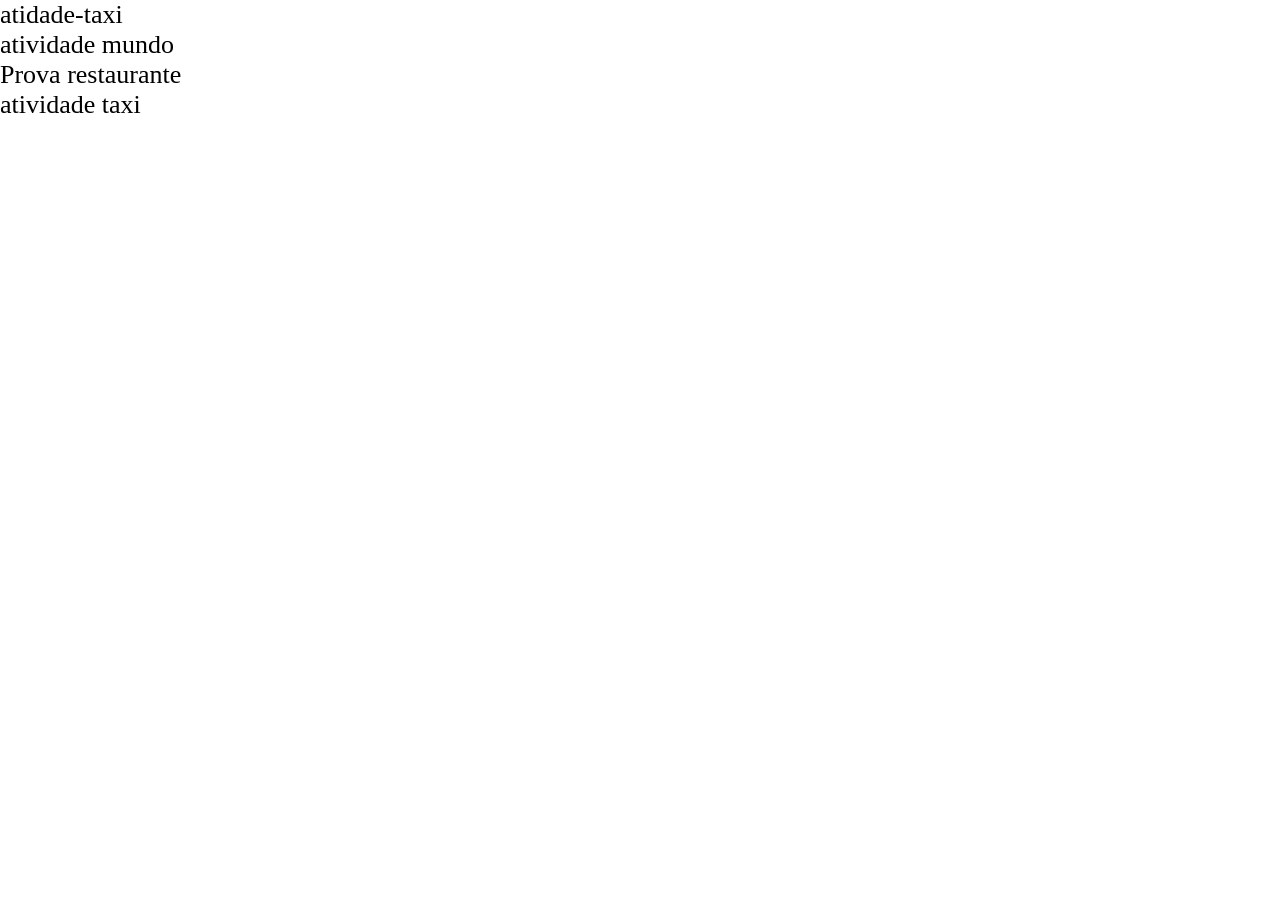
==== atividade-taxi/index.html @ b3e9ad49 "atividade-taxi" ====
<!DOCTYPE html>
<html lang="en">
<head>
    <meta charset="UTF-8">
        <meta name="viewport" content="width=device-width, initial-scale=1.0" />
        <link rel="stylesheet" href="css/reset.css">
        <link rel="stylesheet" href="css/stley.css">
    <title>projetos dev web</title>
</head>
<body>
    
    <main>
        <h1>atidade-taxi
        </h1>
        <ul>
            <li>
                <a href="mundo/">atividade mundo</a>
            </li>

            <li>
                <a href="prova-restaurante/">Prova restaurante</a>
            </li>

            <li>
                <a href=" atidade-taxi">atividade taxi</a>
            </li>

        </ul>
    </main>

</body>
</html>
---- atividade-taxi/css/stley.css ----
html {
  font-size: clamp(1rem, calc(0.5rem + 2vw), 1.625rem);
}
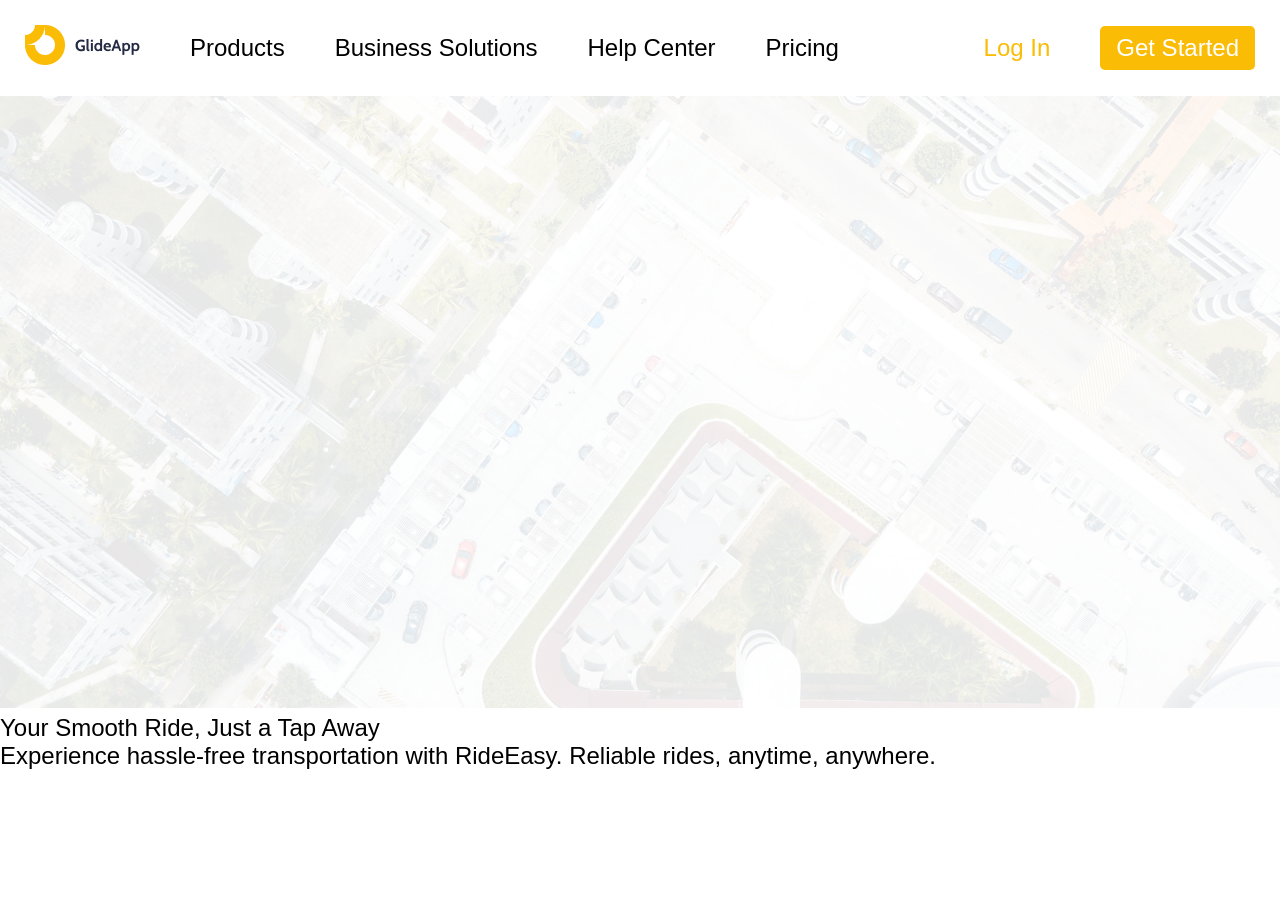
==== commit 880457be: "feat: atividade-taxi - topo" ====
--- a/atividade-taxi/index.html
+++ b/atividade-taxi/index.html
@@ -1,32 +1,83 @@
 <!DOCTYPE html>
 <html lang="en">
+
 <head>
     <meta charset="UTF-8">
-        <meta name="viewport" content="width=device-width, initial-scale=1.0" />
-        <link rel="stylesheet" href="css/reset.css">
-        <link rel="stylesheet" href="css/stley.css">
+    <meta name="viewport" content="width=device-width, initial-scale=1.0" />
+    <link rel="stylesheet" href="css/reset.css">
+    <link rel="stylesheet" href="css/stley.css">
     <title>projetos dev web</title>
 </head>
+
 <body>
-    
+
+    <header>
+
+        <nav>
+
+            <ul>
+
+                <li>
+                    <a href="index.html"><img src="images/logo-glide-app.png" alt=""></a>
+                </li>
+
+                <li>
+                    <a href="">Products</a>
+                </li>
+
+                <li>
+                    <a href="">Business Solutions</a>
+                </li>
+
+                <li>
+                    <a href="">Help Center</a>
+                </li>
+
+                <li>
+                    <a href="">Pricing</a>
+                </li>
+
+
+
+            </ul>
+            
+            <ul>
+                <li class="fundo-amarelo">
+                    <a href="">Log In</a>
+                </li>
+
+                <li class="buttom-amarelo">
+                    <a href="">Get Started</a>
+                </li>
+
+            </ul>
+
+        </nav>
+
+    </header>
+
     <main>
-        <h1>atidade-taxi
-        </h1>
-        <ul>
-            <li>
-                <a href="mundo/">atividade mundo</a>
-            </li>
 
-            <li>
-                <a href="prova-restaurante/">Prova restaurante</a>
-            </li>
+        <section>
 
-            <li>
-                <a href=" atidade-taxi">atividade taxi</a>
-            </li>
+            <div>
 
-        </ul>
+
+                <img src="images/background-banner.png" alt="">
+                <h1>
+                    Your Smooth Ride, Just a Tap Away
+                </h1>
+
+                <p>
+                    Experience hassle-free transportation with RideEasy. Reliable rides, anytime, anywhere.
+                </p>
+
+
+            </div>
+        </section>
+
     </main>
 
 </body>
-</html>
+
+</html>
--- a/atividade-taxi/css/stley.css
+++ b/atividade-taxi/css/stley.css
@@ -1,3 +1,47 @@
 html {
-  font-size: clamp(1rem, calc(0.5rem + 2vw), 1.625rem);
+  font-size: clamp(1rem, calc(0.7rem + 1vw), 1.625rem);
+  font-family: 'Lucida Sans', 'Lucida Sans Regular', 'Lucida Grande', 'Lucida Sans Unicode', Geneva, Verdana, sans-serif
 }
+
+header {
+  text-align: center;
+  padding: 5vw 0 0 0;
+
+}
+
+header nav ul li {
+  margin: 20px;
+}
+
+header nav ul li.fundo-amarelo {
+  color: #FBBC05;
+}
+
+header nav ul li.buttom-amarelo a {
+  background-color: #FBBC05;
+  color: white;
+  padding: 8px 16px 8px 16px;
+  border-radius: 5px;
+  display: inline-block;
+}
+
+
+@media only screen and (min-width: 600px) {
+
+  header nav {
+    display: flex;
+    justify-content: space-between;
+  }
+
+  header nav ul {
+    display: flex;
+    align-items: center;
+    gap: 10px;
+
+  }
+
+  header {
+    padding: 5px;
+  }
+
+}
